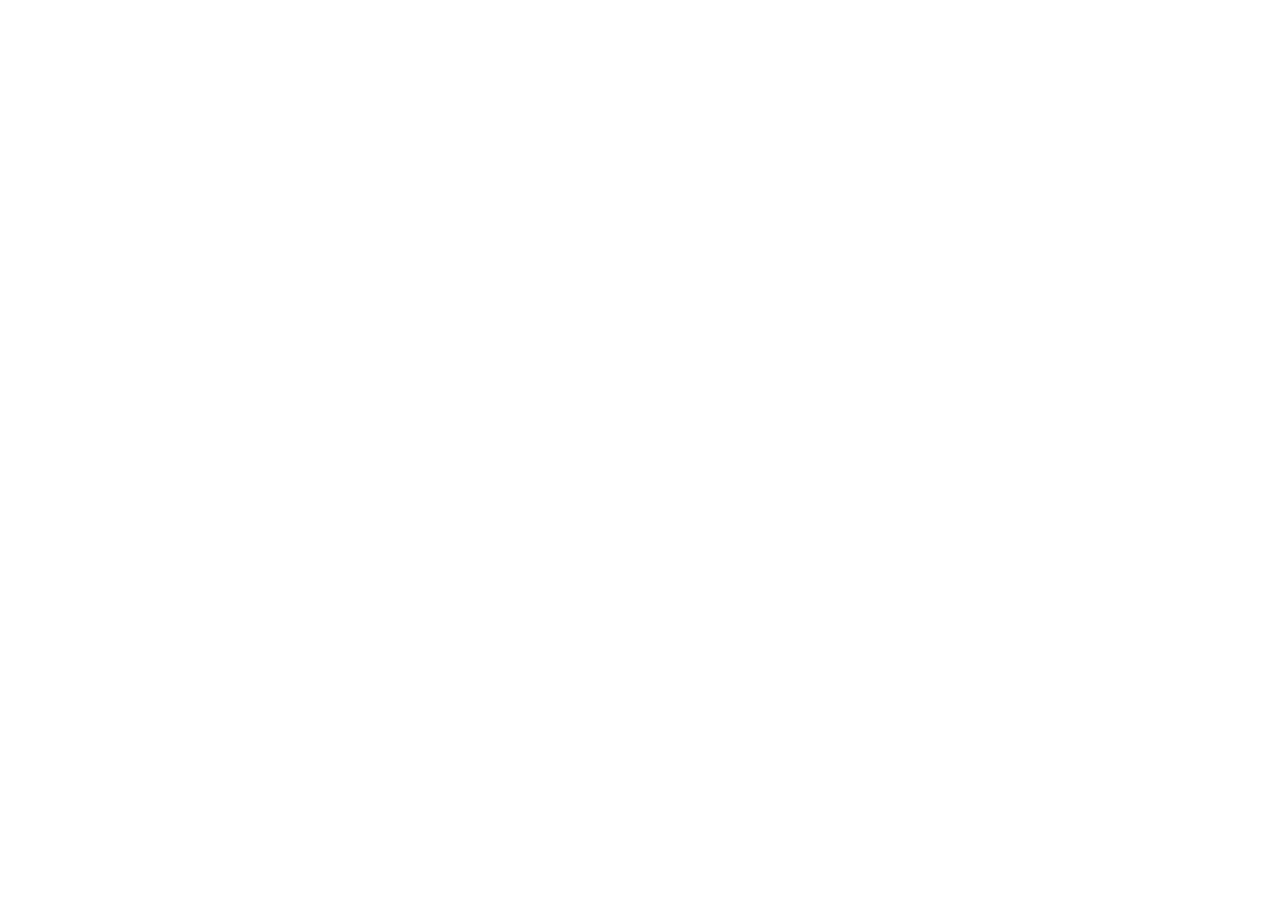
==== materialPW/INDEX.HTML @ 2442ec81 "aqui é o commit sem pensamento pois eu estou maluco ja" ====
<!DOCTYPE html>
<html>
    <head>
        <meta charset="utf-8">
        <meta http-equiv="X-UA-Compatible" content="IE=edge">
        <title></title>
        <meta name="description" content="">
        <meta name="viewport" content="width=device-width, initial-scale=1">
        <link rel="stylesheet" href="">
    </head>
    <body>
  
        <script src="" async defer></script>
    </body>
</html>
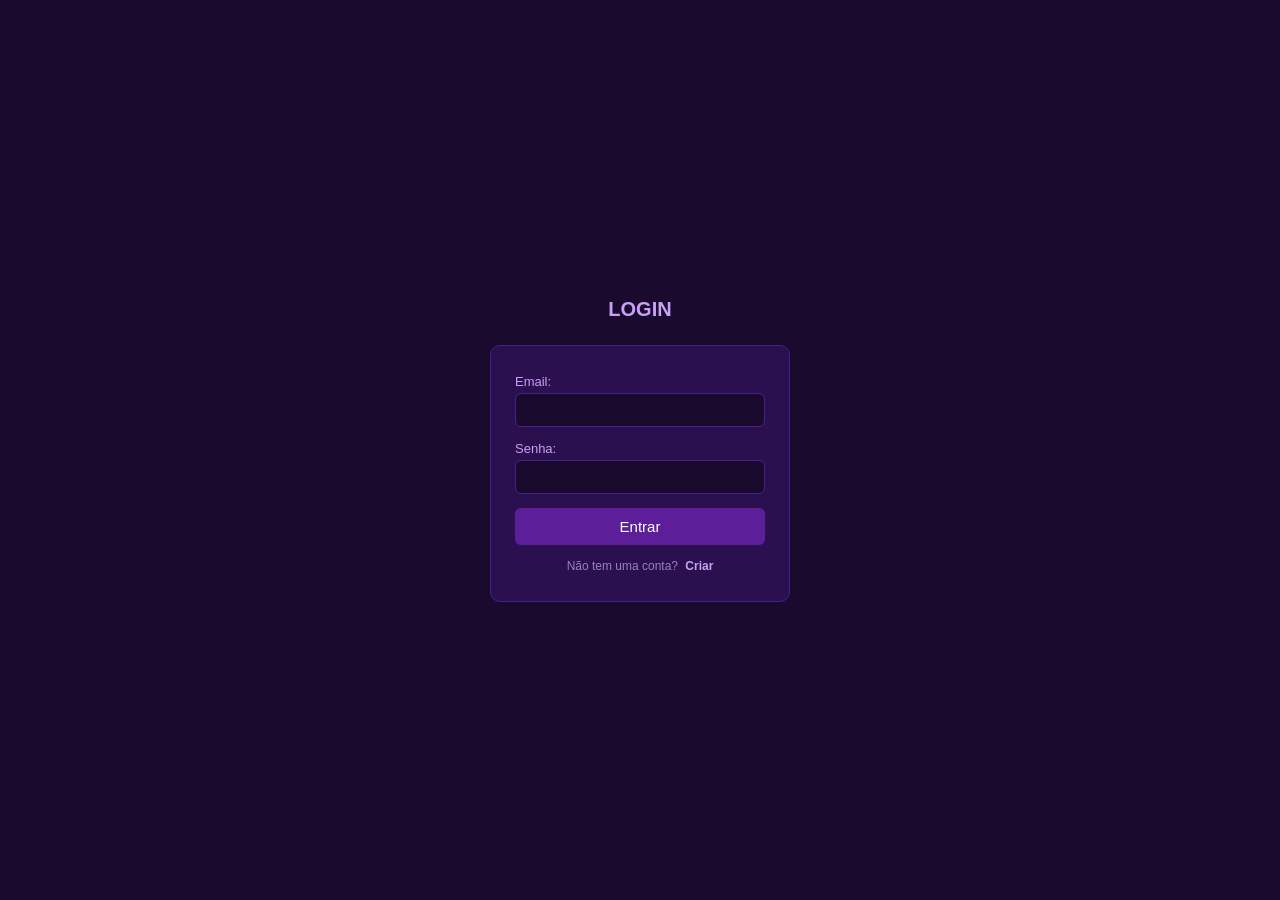
==== commit 8936e968: "tentei arrumar as coisas e algumas boas foram" ====
--- a/materialPW/INDEX.HTML
+++ b/materialPW/INDEX.HTML
@@ -6,10 +6,33 @@
         <title></title>
         <meta name="description" content="">
         <meta name="viewport" content="width=device-width, initial-scale=1">
-        <link rel="stylesheet" href="">
+        <link rel="stylesheet" href="style.css">
     </head>
     <body>
-  
+       
+  <h1>LOGIN </h1>
+
+   <div class="card">
+    
+<form action="Usuario.class.php" method="post">
+
+    <label for="email">Email:</label>
+    <input type="email" id="email" />
+
+    <label for="senha">Senha:</label>
+    <input type="password" id="senha" />
+
+    <button class="btn-entrar">Entrar</button>
+
+    <p class="criar-conta">Não tem uma conta? <a href="tela2.html">Criar</a></p>
+  </div>
+</form>
+
+
         <script src="" async defer></script>
     </body>
-</html>+</html>
+
+
+
+
--- a/materialPW/style.css
+++ b/materialPW/style.css
@@ -0,0 +1,87 @@
+* {
+      box-sizing: border-box;
+      margin: 0;
+      padding: 0;
+    }
+
+    body {
+      font-family: sans-serif;
+      background: #1a0a2e;
+      display: flex;
+      flex-direction: column;
+      align-items: center;
+      justify-content: center;
+      min-height: 100vh;
+    }
+
+    h1 {
+      color: #c9a0f5;
+      font-size: 20px;
+      font-weight: 600;
+      margin-bottom: 24px;
+    }
+
+    .card {
+      background: #2b1050;
+      border: 1px solid #4a1f8a;
+      border-radius: 10px;
+      padding: 28px 24px;
+      width: 300px;
+    }
+
+    label {
+      display: block;
+      font-size: 13px;
+      color: #c9a0f5;
+      margin-bottom: 4px;
+    }
+
+    input {
+      width: 100%;
+      padding: 8px 10px;
+      background: #1a0a2e;
+      border: 1px solid #4a1f8a;
+      border-radius: 6px;
+      font-size: 14px;
+      color: #fff;
+      margin-bottom: 14px;
+      outline: none;
+    }
+
+    input:focus {
+      border-color: #9b4ddb;
+    }
+
+    .btn-entrar {
+      width: 100%;
+      background: #5c1f99;
+      color: #fff;
+      border: none;
+      border-radius: 6px;
+      padding: 10px 0;
+      font-size: 15px;
+      font-weight: 500;
+      cursor: pointer;
+      margin-bottom: 14px;
+    }
+
+    .btn-entrar:hover {
+      background: #6f28b8;
+    }
+
+    .criar-conta {
+      text-align: center;
+      font-size: 12px;
+      color: #9b7fc4;
+    }
+
+    .criar-conta a {
+      color: #c9a0f5;
+      font-weight: 600;
+      text-decoration: none;
+      margin-left: 4px;
+    }
+
+    .criar-conta a:hover {
+      text-decoration: underline;
+    }
